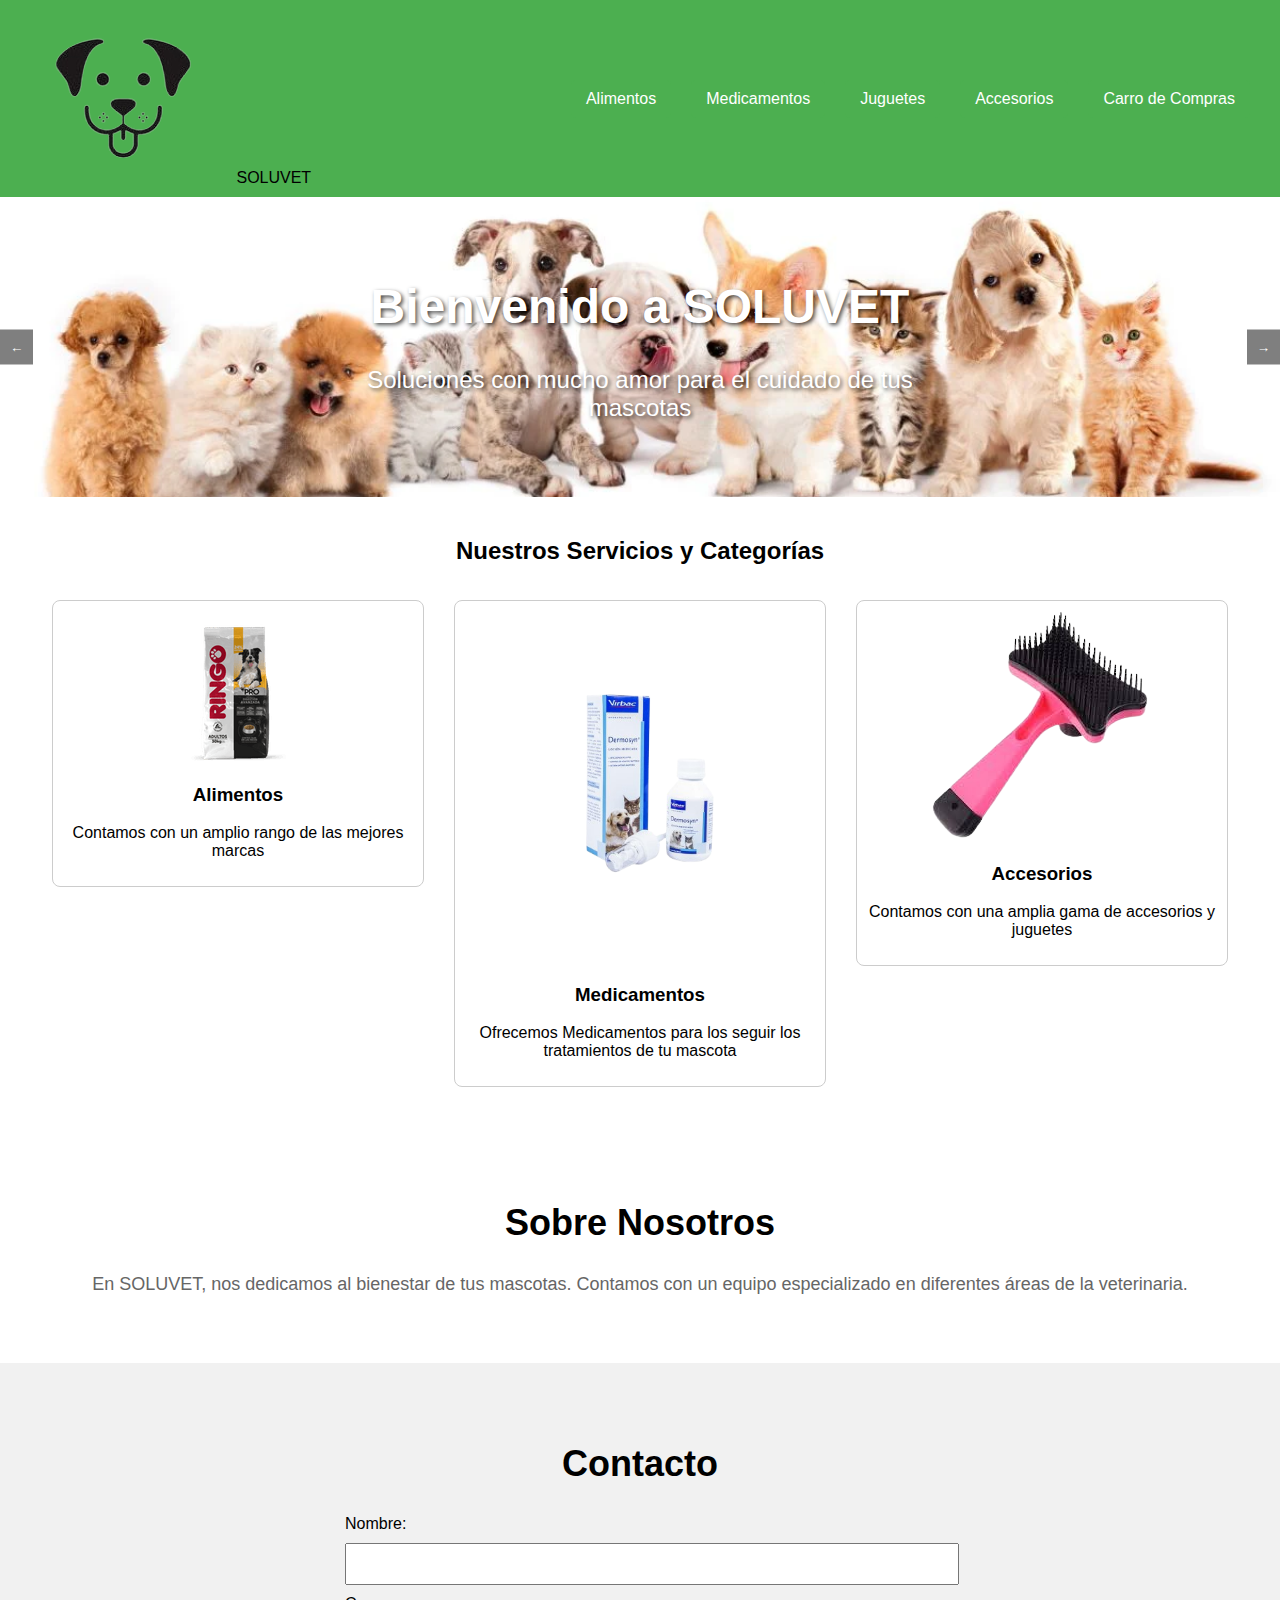
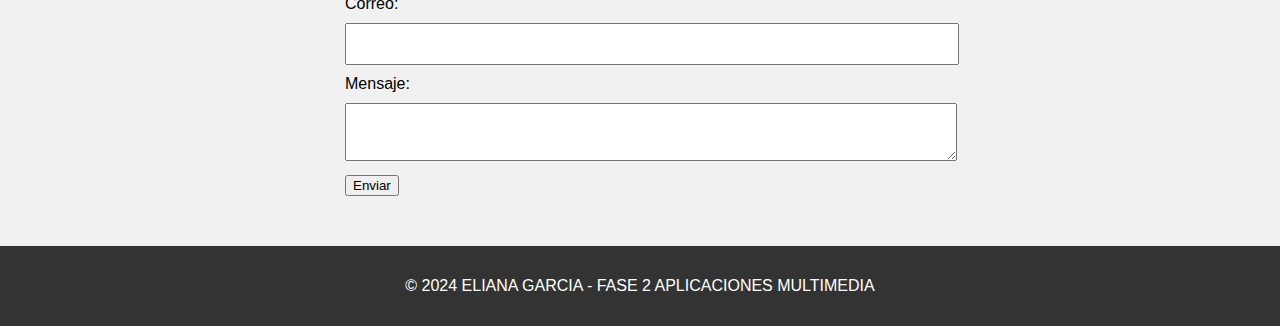
==== Index.html @ c943691d "Update Index.html" ====
<!DOCTYPE html>
<html lang="es">
<head>
    <meta charset="UTF-8">
    <meta name="viewport" content="width=device-width, initial-scale=1.0">
    <title>SOLUVET</title>
    <link rel="stylesheet" href="styles.css"> <!-- Enlace al archivo CSS externo -->
</head>
<body>

   <header>
    <div class="logo">
        <img src="Img/logo.png" alt="Logo SOLUVET">
        <span class="logo-text">SOLUVET</span>
    </div>
    <nav>
        <ul>
            <li><a href="Alimentos.html" class="button-link">Alimentos</a></li>
            <li><a href="Medicamentos.html" class="button-link">Medicamentos</a></li>
            <li><a href="Juguetes.html" class="button-link">Juguetes</a></li>
            <li><a href="Accesorios.html" class="button-link">Accesorios</a></li>
            <li><a href="Carrito.html" class="button-link">Carro de Compras</a></li>
        </ul>
    </nav>
</header>

    <!-- Banner interactivo con carrusel de imágenes -->
<div class="carousel">
    <div class="carousel-text">
        <h1>Bienvenido a SOLUVET</h1>
        <p>Soluciones con mucho amor para el cuidado de tus mascotas</p>
    </div>

    <img src="Img/Index/Banner.png" alt="Imagen del banner 1" class="active">
    <img src="Img/Index/Banner1.jpg" alt="Imagen del banner 2">
    <img src="Img/Index/Banner2.jpg" alt="Imagen del banner 3">

    <!-- Controles manuales (opcional) -->
    <div class="carousel-controls">
        <button id="prev">←</button>
        <button id="next">→</button>
    </div>
</div>

    <section id="services" class="services-section">
    <h2>Nuestros Servicios y Categorías</h2>
    <div class="services-container">
        <div class="service">
            <img src="Img/Index/Ringo.png" alt="Alimentos">
            <h3>Alimentos</h3>
            <p>Contamos con un amplio rango de las mejores marcas</p>
        </div>
        <div class="service">
            <img src="Img/Index/Medicamento.png" alt="Medicamentos">
            <h3>Medicamentos</h3>
            <p>Ofrecemos Medicamentos para los seguir los tratamientos de tu mascota</p>
        </div>
        <div class="service">
            <img src="Img/Index/accesorio.png" alt="Cuidado">
            <h3>Accesorios</h3>
            <p>Contamos con una amplia gama de accesorios y juguetes</p>
        </div>
    </div>
</section>

    <!-- Nosotros -->
    <section id="about" class="about-section">
        <h2>Sobre Nosotros</h2>
        <p>En SOLUVET, nos dedicamos al bienestar de tus mascotas. Contamos con un equipo especializado en diferentes áreas de la veterinaria.</p>
    </section>

    <!-- Contacto -->
    <section id="contact" class="contact-section">
        <h2>Contacto</h2>
        <form action="#">
            <label for="name">Nombre:</label>
            <input type="text" id="name" name="name" required>
            
            <label for="email">Correo:</label>
            <input type="email" id="email" name="email" required>

            <label for="message">Mensaje:</label>
            <textarea id="message" name="message" required></textarea>

            <button type="submit">Enviar</button>
        </form>
    </section>

    <!-- Footer -->
    <footer>
        <p>© 2024 ELIANA GARCIA - FASE 2 APLICACIONES MULTIMEDIA</p>
    </footer>

    <script src="cart.js"></script> <!-- Enlace al archivo JS externo -->
</body>
</html>
---- styles.css ----
/* Estilos generales */
body {
    overflow-x: hidden;
    font-family: Arial, sans-serif;
    margin: 0;
    padding: 0;
    box-sizing: border-box;
}

/* Encabezado */
header {
    display: flex;
    justify-content: space-between;
    align-items: center;
    padding: 10px 20px;
    background-color: #4CAF50;
}

.logo img {
    max-width: 100%;
    height: auto;
}

nav ul {
    display: flex;
    list-style: none;
    padding: 0;
    margin: 0;
}

nav ul li {
    margin: 0 10px;
}

.button-link {
    display: inline-block;
    padding: 10px 15px;
    background-color: #4CAF50;
    color: white;
    text-decoration: none;
    border-radius: 5px;
    transition: background-color 0.3s ease;
}

.button-link:hover {
    background-color: #45a049;
}

/* Media Queries */
@media (max-width: 768px) {
    nav ul {
        flex-direction: column;
        align-items: center;
    }
    nav ul li {
        margin: 5px 0;
    }
}

/* Banner principal */
.main-banner {
    background: url('Img/Index/Banner.png') no-repeat center center;
    background-size: cover;
    text-align: center;
    padding: 150px 0;
    color: rgb(16, 15, 15);
}

.main-banner h1 {
    font-size: 48px;
    margin: 0;
}

.main-banner p {
    font-size: 24px;
}

/* Botones primarios */
.btn-primary, .btn-cart, .btn-checkout {
    background-color: #FF9800;
    color: white;
    padding: 10px 20px;
    border-radius: 5px;
    text-decoration: none;
    cursor: pointer;
    transition: background-color 0.3s ease;
}

.btn-primary:hover, .btn-cart:hover, .btn-checkout:hover {
    background-color: #E67E22;
}

/* Servicios */
.services-section {
    padding: 20px;
    text-align: center; /* Centra el texto en la sección */
}

.services-container {
    display: flex; /* Utiliza flexbox */
    justify-content: center; /* Centra los elementos hijos horizontalmente */
    align-items: flex-start; /* Alinea los elementos desde la parte superior */
    flex-wrap: wrap; /* Permite que los elementos se ajusten a la siguiente fila si es necesario */
}

.service {
    margin: 15px; /* Espacio entre cada servicio */
    padding: 10px;
    border: 1px solid #ccc;
    border-radius: 8px;
    transition: box-shadow 0.3s;
    width: 30%; /* Controla el ancho de cada tarjeta */
    box-sizing: border-box; /* Incluye el padding y el borde en el ancho */
}

.service img {
    max-width: 100%; /* Las imágenes ocupan el 100% del ancho de la tarjeta */
    height: auto; /* Mantiene la proporción de la imagen */
    border-radius: 5px;
}

/* Media query para dispositivos móviles */
@media (max-width: 768px) {
    .service {
        width: 90%; /* Ampliar el ancho en pantallas más pequeñas */
    }
}

/* Sobre nosotros */
.about-section {
    padding: 50px;
    background-color: #fff;
    text-align: center;
}

.about-section h2 {
    font-size: 36px;
}

.about-section p {
    font-size: 18px;
    color: #666;
}

/* Contacto */
.contact-section {
    padding: 50px;
    background-color: #f1f1f1;
}

.contact-section h2 {
    font-size: 36px;
    text-align: center;
    margin-bottom: 30px;
}

.contact-section form {
    width: 50%;
    margin: 0 auto;
}

.contact-section input, .contact-section textarea {
    width: 100%;
    padding: 10px;
    margin: 10px 0;
    font-size: 16px;
}

/* Footer */
footer {
    background-color: #333;
    color: white;
    text-align: center;
    padding: 15px 0;
}

/* Estilos de productos, accesorios, medicamentos y juguetes */
.products-container, .accessories-container, .medications-container, .toys-container {
    display: flex;
    justify-content: space-between;
    flex-wrap: wrap;
    gap: 20px;
}

.product, .accessory, .medication, .toy {
    width: 45%;
    background-color: #fff;
    border: 1px solid #ddd;
    padding: 20px;
    text-align: center;
    border-radius: 5px;
    box-shadow: 0 2px 5px rgba(0, 0, 0, 0.1);
}

/* Estilos de texto para productos */
.product h3, .accessory h3, .medication h3, .toy h3 {
    font-size: 20px;
    margin-top: 15px;
}

.product .price, .accessory .price, .medication .price, .toy .price {
    font-size: 18px;
    color: #4CAF50;
    margin: 10px 0;
}

/* Carrusel */
.carousel {
    position: relative;
    width: 100%;
    height: 300px;
    overflow: hidden;
}

.carousel img {
    width: 100%;
    height: 100%;
    object-fit: cover;
    position: absolute;
    left: 100%;
    transition: left 1s ease-in-out;
}

.carousel img.active {
    left: 0;
}

.carousel-text {
    position: absolute;
    top: 50%;
    left: 50%;
    transform: translate(-50%, -50%);
    color: white;
    text-align: center;
    z-index: 2;
}

.carousel-text h1 {
    font-size: 3rem;
    text-shadow: 2px 2px 4px rgba(0, 0, 0, 0.7);
}

.carousel-text p {
    font-size: 1.5rem;
    text-shadow: 2px 2px 4px rgba(0, 0, 0, 0.7);
}

/* Controles del carrusel */
.carousel-controls {
    position: absolute;
    top: 50%;
    width: 100%;
    display: flex;
    justify-content: space-between;
    transform: translateY(-50%);
}

.carousel-controls button {
    background-color: rgba(0, 0, 0, 0.5);
    color: white;
    padding: 10px;
    border: none;
    cursor: pointer;
}

.carousel-controls button:hover {
    background-color: rgba(0, 0, 0, 0.8);
}
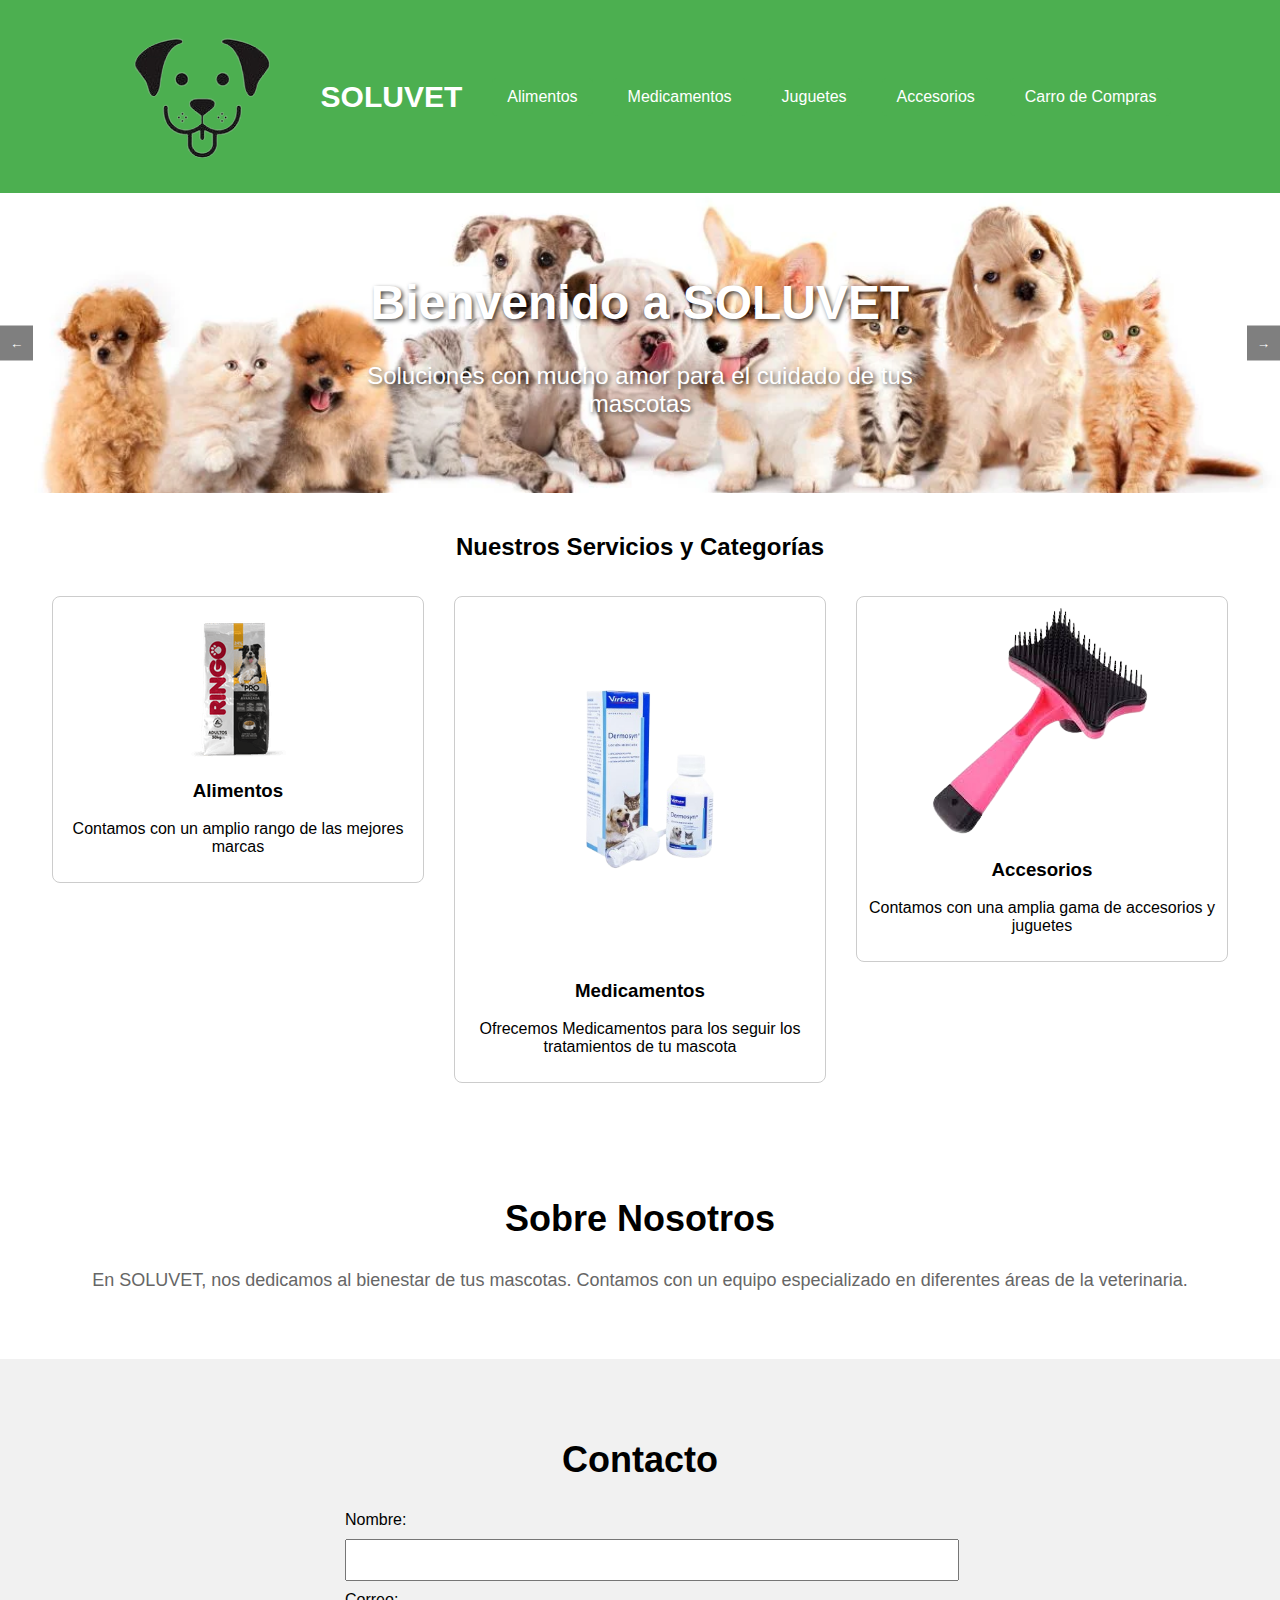
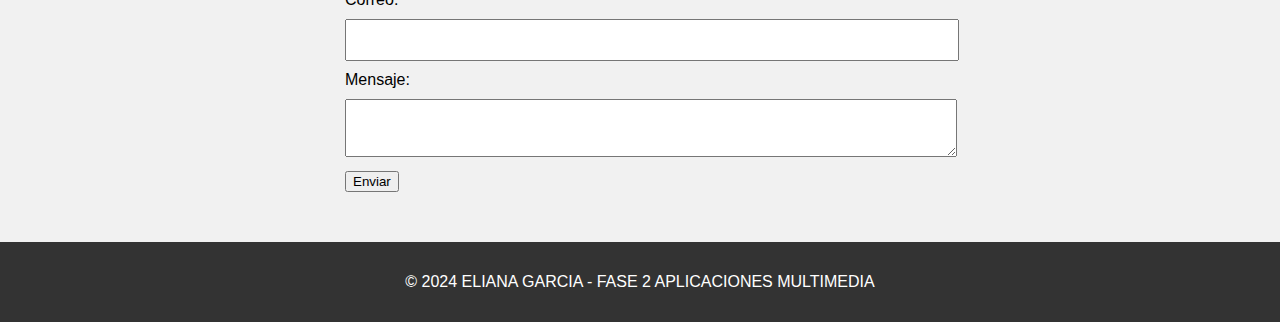
==== commit 79deab37: "Update Index.html" ====
--- a/Index.html
+++ b/Index.html
@@ -11,7 +11,7 @@
    <header>
     <div class="logo">
         <img src="Img/logo.png" alt="Logo SOLUVET">
-        <span class="logo-text">SOLUVET</span>
+        <span class="logo-text">SOLUVET</span> <!-- Añadir texto al lado del logo -->
     </div>
     <nav>
         <ul>
--- a/styles.css
+++ b/styles.css
@@ -7,18 +7,30 @@
     box-sizing: border-box;
 }
 
-/* Encabezado */
 header {
     display: flex;
-    justify-content: space-between;
-    align-items: center;
-    padding: 10px 20px;
+    justify-content: center; /* Centra horizontalmente todo el contenido del encabezado */
+    align-items: center; /* Centra verticalmente */
+    padding: 10px 15px;
     background-color: #4CAF50;
 }
 
+.logo {
+    display: flex;
+    align-items: center; /* Centra verticalmente el texto con el logo */
+    margin-right: 20px; /* Espacio entre el logo y el menú de navegación */
+}
+
 .logo img {
-    max-width: 100%;
-    height: auto;
+    max-width: 80%; /* Disminuir el tamaño del logo, ajusta el porcentaje según sea necesario */
+    height: auto; /* Mantiene la proporción de la imagen */
+    margin-right: 10px; /* Espacio entre la imagen y el texto */
+}
+
+.logo-text {
+    font-size: 30px; /* Aumenta el tamaño de la fuente del texto */
+    color: white; /* Color del texto, ajusta según necesites */
+    font-weight: bold; /* Grosor de la fuente */
 }
 
 nav ul {
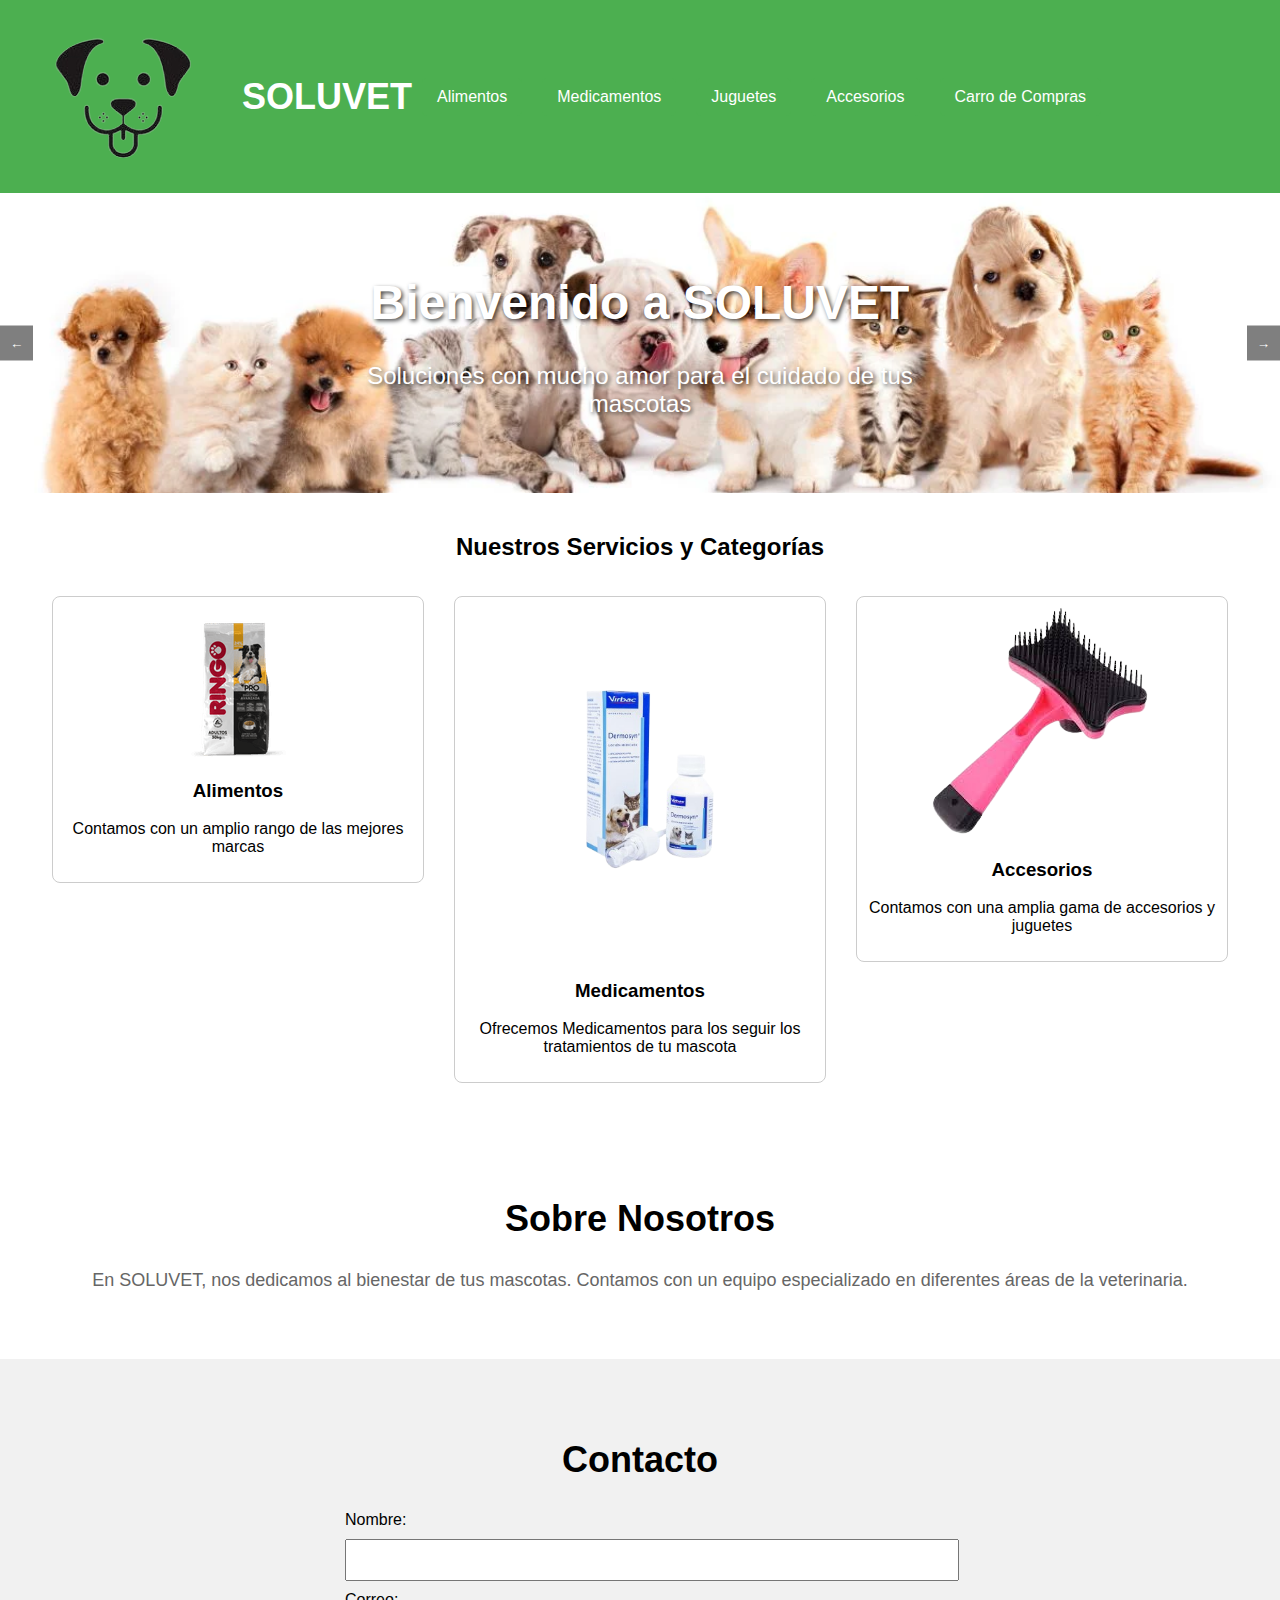
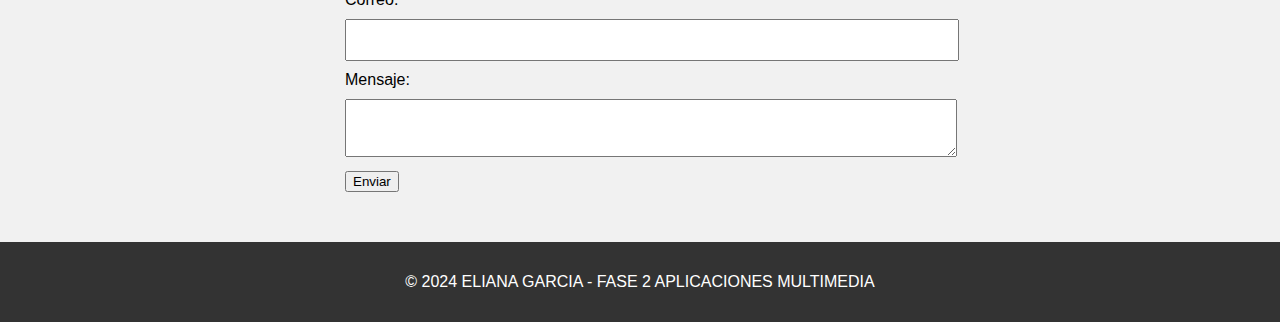
==== commit 600371c6: "Update Index.html" ====
--- a/Index.html
+++ b/Index.html
@@ -23,6 +23,7 @@
         </ul>
     </nav>
 </header>
+
 
     <!-- Banner interactivo con carrusel de imágenes -->
 <div class="carousel">
--- a/styles.css
+++ b/styles.css
@@ -8,30 +8,30 @@
 }
 
 header {
-    display: flex;
-    justify-content: center; /* Centra horizontalmente todo el contenido del encabezado */
-    align-items: center; /* Centra verticalmente */
-    padding: 10px 15px;
+    display: flex; /* Mantener el flexbox para el encabezado */
+    justify-content: flex-start; /* Alinear elementos al inicio (izquierda) */
+    align-items: center; /* Centrar verticalmente */
+    padding: 10px 20px;
     background-color: #4CAF50;
 }
 
 .logo {
-    display: flex;
-    align-items: center; /* Centra verticalmente el texto con el logo */
-    margin-right: 20px; /* Espacio entre el logo y el menú de navegación */
+    display: flex; /* Asegúrate de que el logo y el texto estén en línea */
+    align-items: center; /* Centrar verticalmente */
 }
 
 .logo img {
-    max-width: 80%; /* Disminuir el tamaño del logo, ajusta el porcentaje según sea necesario */
-    height: auto; /* Mantiene la proporción de la imagen */
+    max-width: 70%; /* Disminuir el tamaño del logo */
+    height: auto; /* Mantener la proporción */
     margin-right: 10px; /* Espacio entre la imagen y el texto */
 }
 
 .logo-text {
-    font-size: 30px; /* Aumenta el tamaño de la fuente del texto */
+    font-size: 36px; /* Aumentar el tamaño de la fuente del texto */
     color: white; /* Color del texto, ajusta según necesites */
     font-weight: bold; /* Grosor de la fuente */
 }
+
 
 nav ul {
     display: flex;
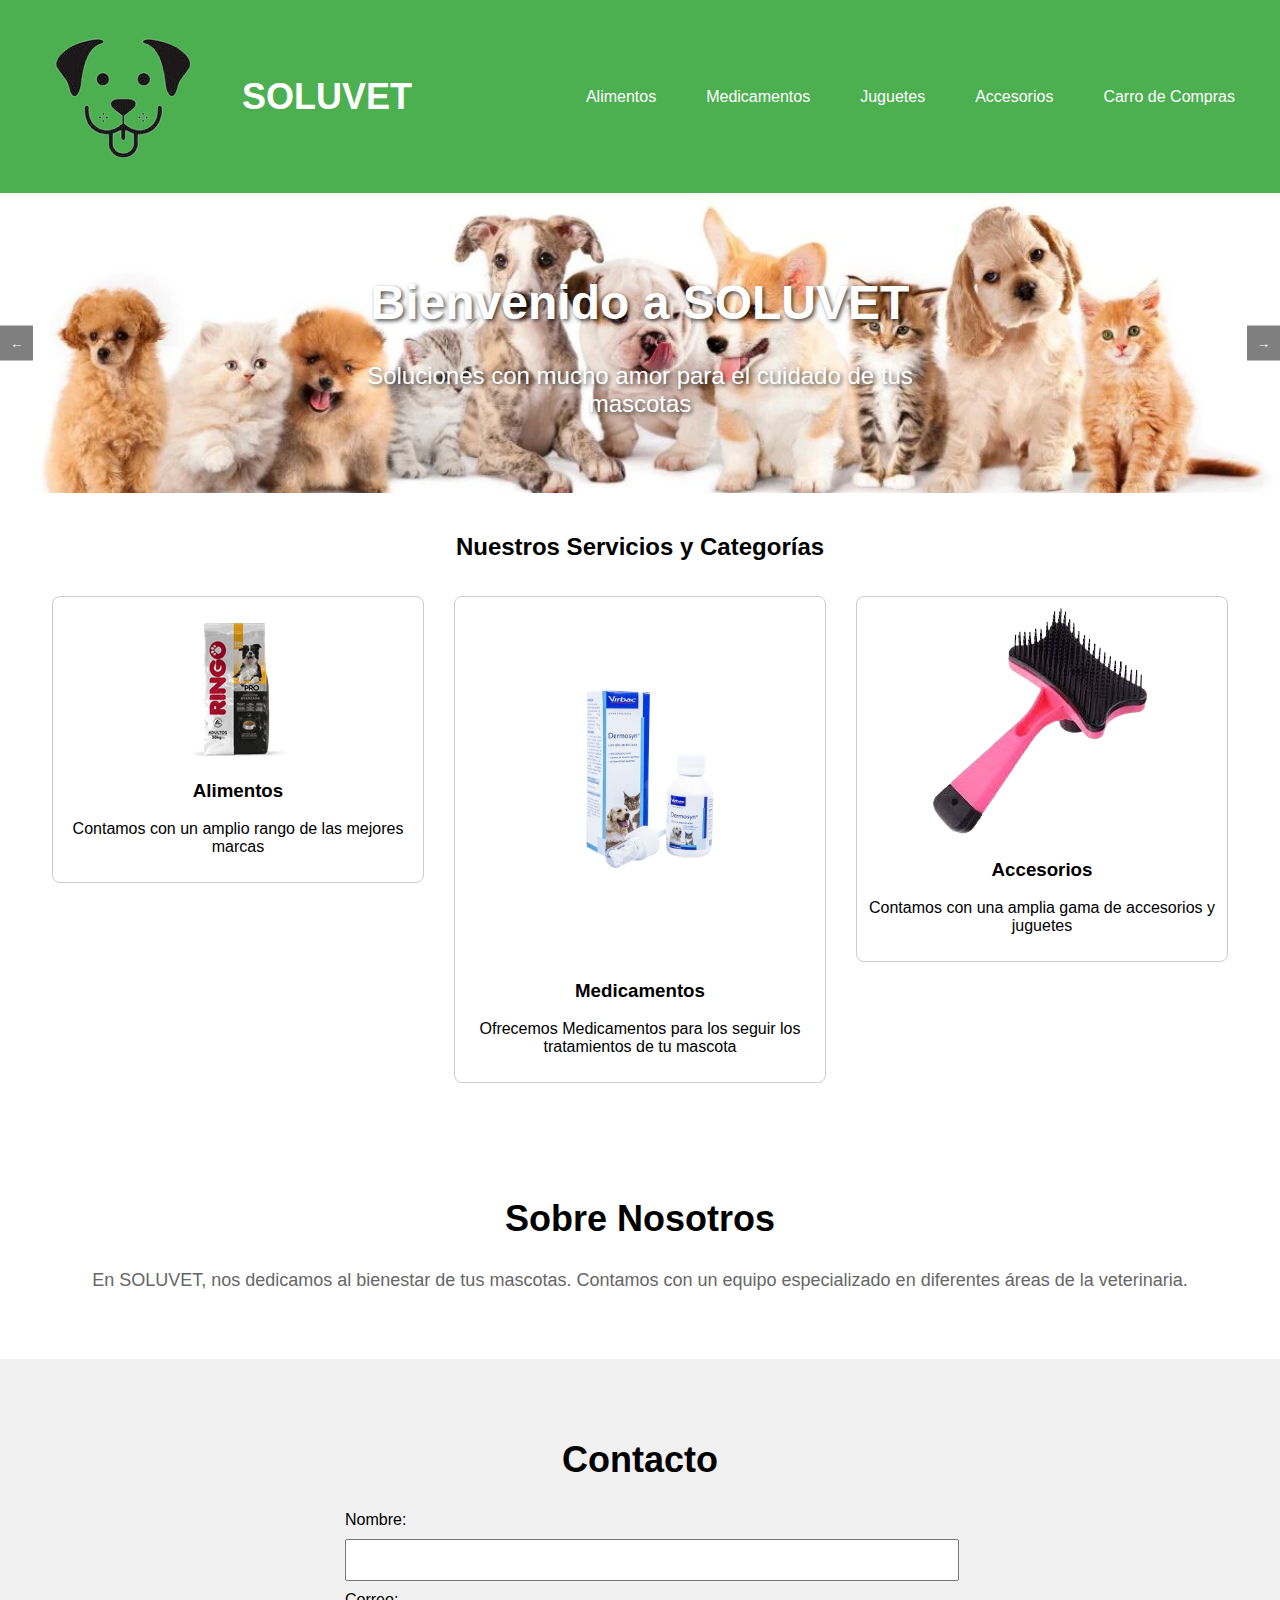
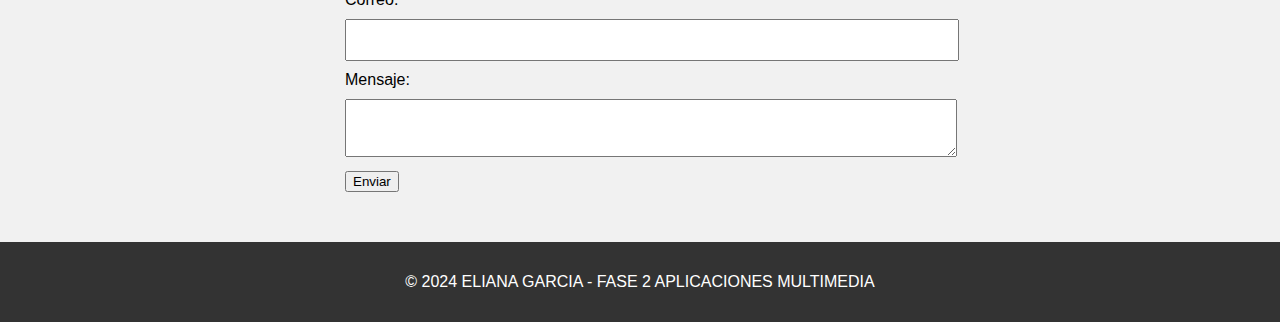
==== commit c954b9b7: "Update Index.html" ====
--- a/Index.html
+++ b/Index.html
@@ -11,7 +11,7 @@
    <header>
     <div class="logo">
         <img src="Img/logo.png" alt="Logo SOLUVET">
-        <span class="logo-text">SOLUVET</span> <!-- Añadir texto al lado del logo -->
+        <span class="logo-text">SOLUVET</span> <!-- Texto al lado del logo -->
     </div>
     <nav>
         <ul>
--- a/styles.css
+++ b/styles.css
@@ -9,7 +9,7 @@
 
 header {
     display: flex; /* Mantener el flexbox para el encabezado */
-    justify-content: flex-start; /* Alinear elementos al inicio (izquierda) */
+    justify-content: space-between; /* Espacio entre el logo y los botones de navegación */
     align-items: center; /* Centrar verticalmente */
     padding: 10px 20px;
     background-color: #4CAF50;
@@ -21,17 +21,21 @@
 }
 
 .logo img {
-    max-width: 70%; /* Disminuir el tamaño del logo */
+    max-width: 60%; /* Disminuir el tamaño del logo */
     height: auto; /* Mantener la proporción */
     margin-right: 10px; /* Espacio entre la imagen y el texto */
 }
 
 .logo-text {
     font-size: 36px; /* Aumentar el tamaño de la fuente del texto */
-    color: white; /* Color del texto, ajusta según necesites */
+    color: white; /* Color del texto */
     font-weight: bold; /* Grosor de la fuente */
 }
 
+/* Estilo para el menú de navegación */
+nav {
+    margin-left: auto; /* Empujar el menú a la derecha */
+}
 
 nav ul {
     display: flex;
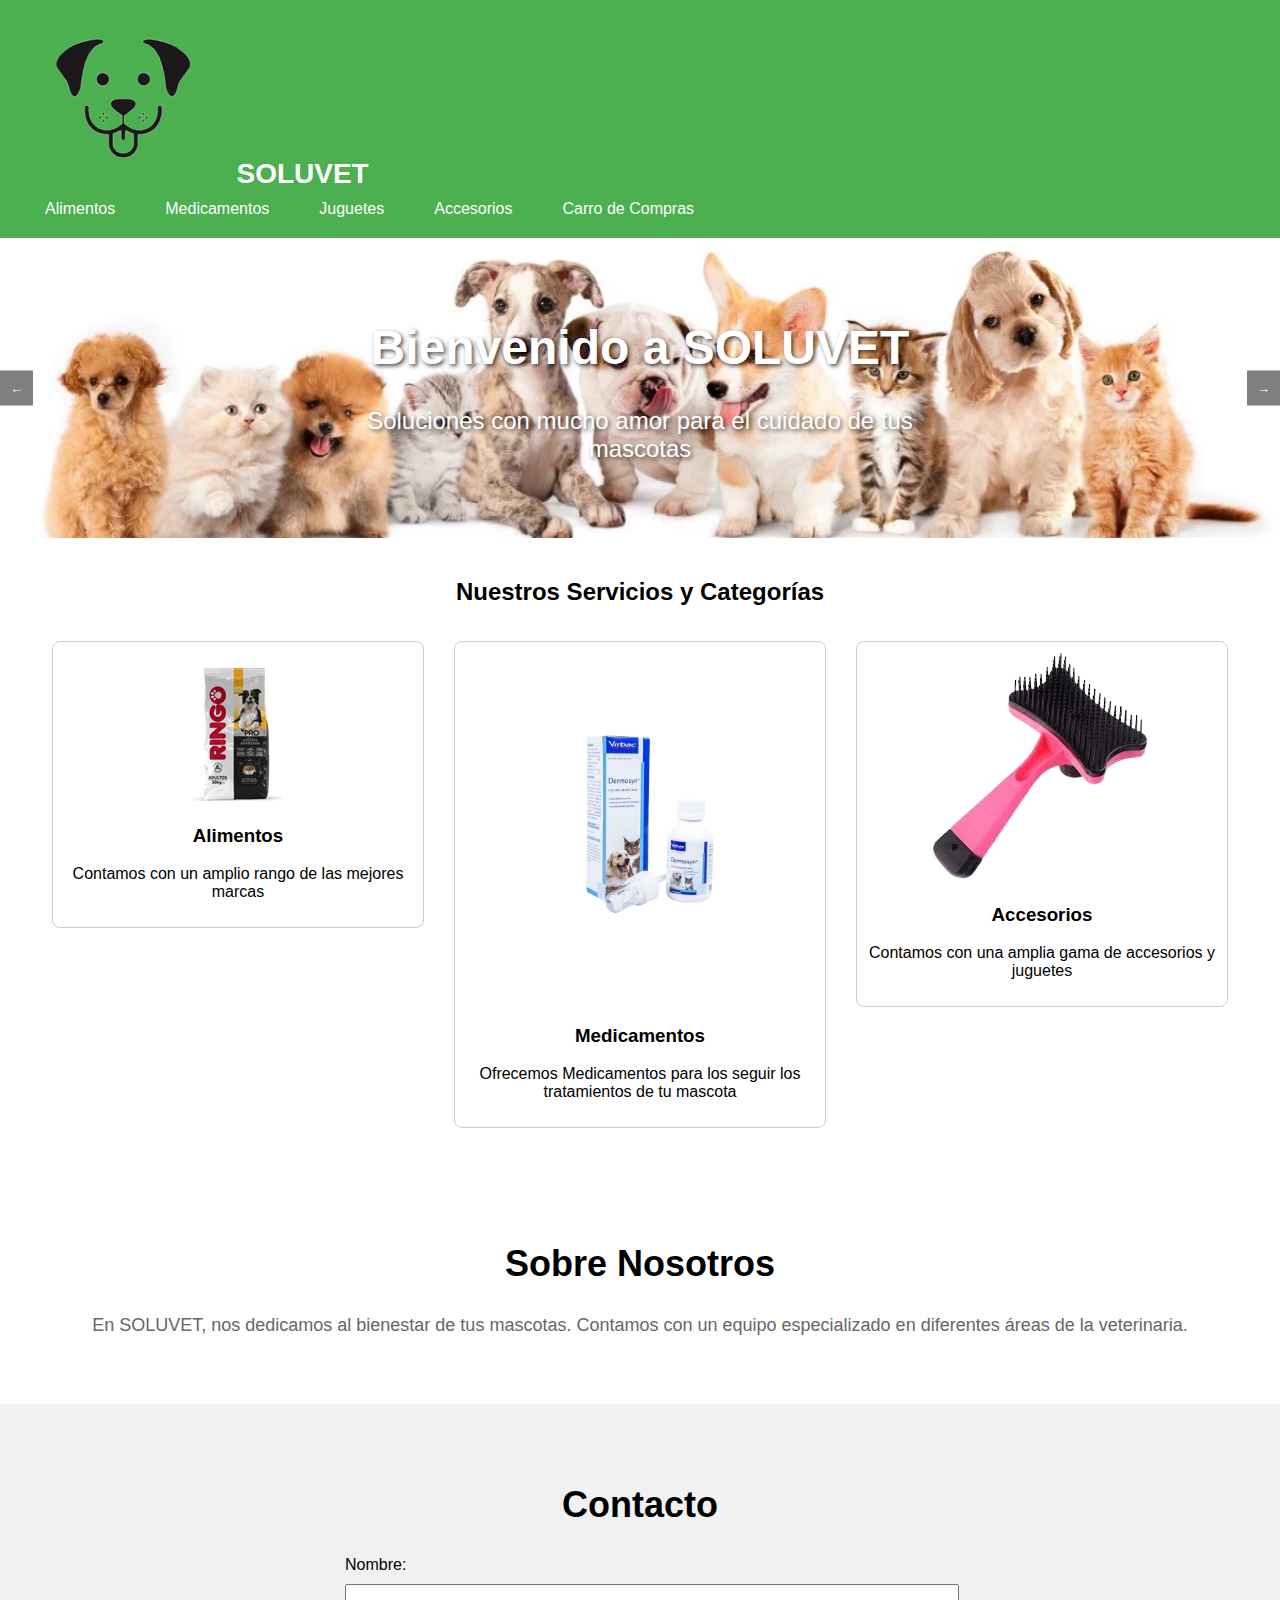
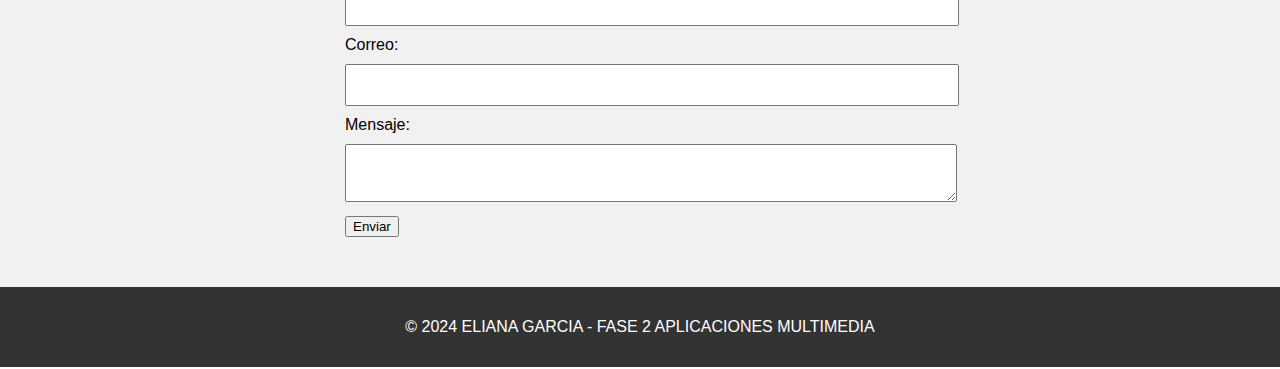
==== commit 6680ce03: "Update Index.html" ====
--- a/Index.html
+++ b/Index.html
@@ -9,20 +9,25 @@
 <body>
 
    <header>
-    <div class="logo">
-        <img src="Img/logo.png" alt="Logo SOLUVET">
-        <span class="logo-text">SOLUVET</span> <!-- Texto al lado del logo -->
+    <div class="header-container">
+        <div class="logo-container">
+            <img src="Img/logo.png" alt="Logo SOLUVET">
+            <span class="logo-text">SOLUVET</span>
+        </div>
+        <div class="nav-container">
+            <nav>
+                <ul>
+                    <li><a href="Alimentos.html" class="button-link">Alimentos</a></li>
+                    <li><a href="Medicamentos.html" class="button-link">Medicamentos</a></li>
+                    <li><a href="Juguetes.html" class="button-link">Juguetes</a></li>
+                    <li><a href="Accesorios.html" class="button-link">Accesorios</a></li>
+                    <li><a href="Carrito.html" class="button-link">Carro de Compras</a></li>
+                </ul>
+            </nav>
+        </div>
     </div>
-    <nav>
-        <ul>
-            <li><a href="Alimentos.html" class="button-link">Alimentos</a></li>
-            <li><a href="Medicamentos.html" class="button-link">Medicamentos</a></li>
-            <li><a href="Juguetes.html" class="button-link">Juguetes</a></li>
-            <li><a href="Accesorios.html" class="button-link">Accesorios</a></li>
-            <li><a href="Carrito.html" class="button-link">Carro de Compras</a></li>
-        </ul>
-    </nav>
 </header>
+
 
 
     <!-- Banner interactivo con carrusel de imágenes -->
--- a/styles.css
+++ b/styles.css
@@ -8,7 +8,7 @@
 }
 
 header {
-    display: flex; /* Mantener el flexbox para el encabezado */
+    display: flex; /* Mantiene el flexbox para el encabezado */
     justify-content: space-between; /* Espacio entre el logo y los botones de navegación */
     align-items: center; /* Centrar verticalmente */
     padding: 10px 20px;
@@ -21,13 +21,13 @@
 }
 
 .logo img {
-    max-width: 60%; /* Disminuir el tamaño del logo */
+    max-width: 50px; /* Ajusta el tamaño del logo (disminuir el tamaño) */
     height: auto; /* Mantener la proporción */
     margin-right: 10px; /* Espacio entre la imagen y el texto */
 }
 
 .logo-text {
-    font-size: 36px; /* Aumentar el tamaño de la fuente del texto */
+    font-size: 28px; /* Aumentar el tamaño de la fuente del texto */
     color: white; /* Color del texto */
     font-weight: bold; /* Grosor de la fuente */
 }
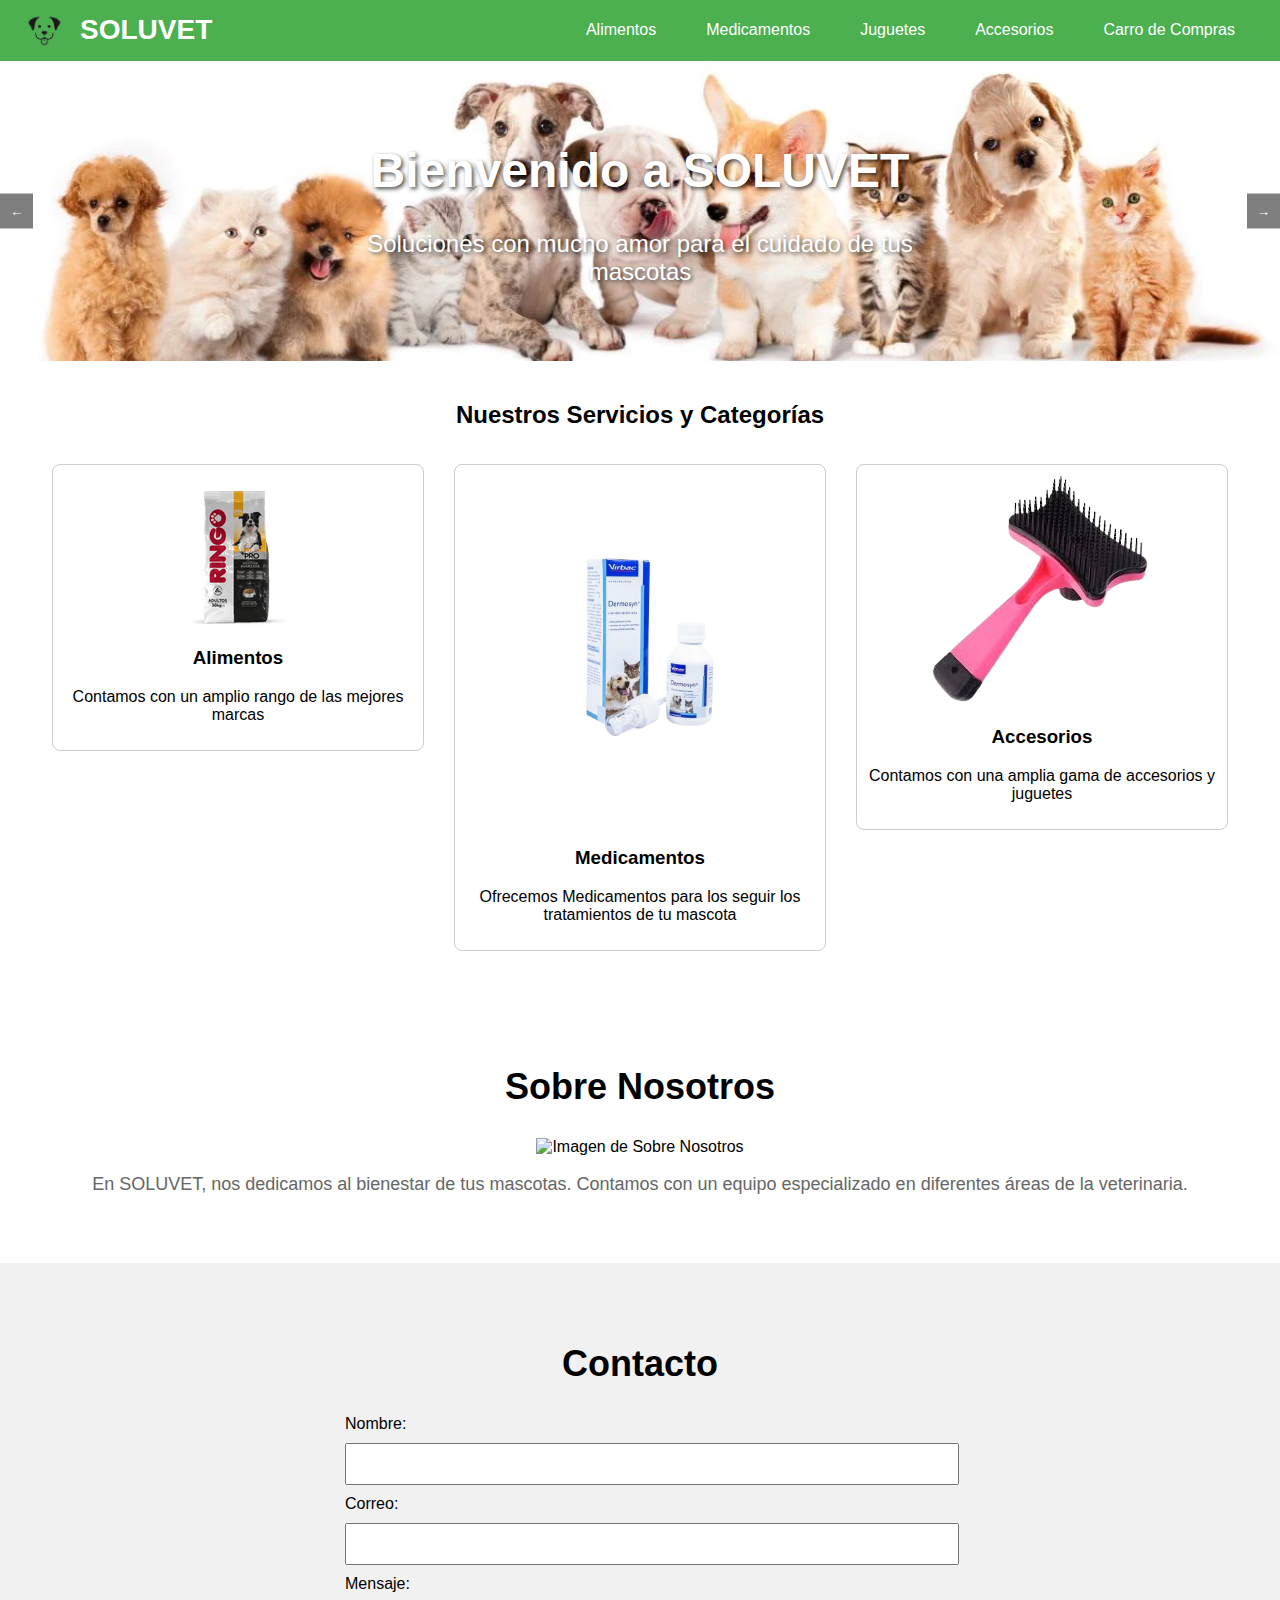
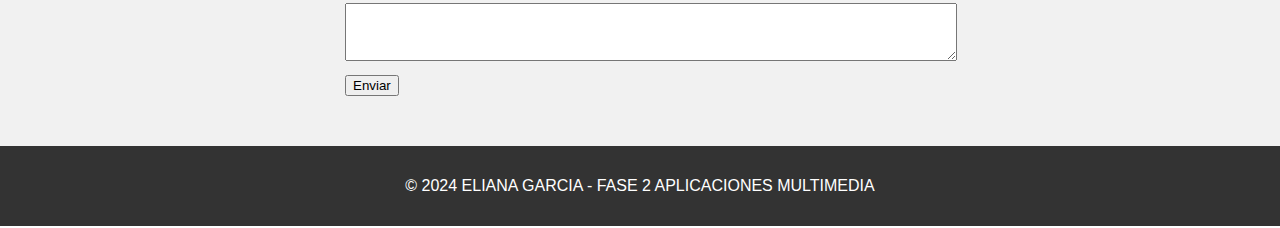
==== commit 836bfa09: "Update Index.html" ====
--- a/Index.html
+++ b/Index.html
@@ -69,11 +69,12 @@
     </div>
 </section>
 
-    <!-- Nosotros -->
-    <section id="about" class="about-section">
-        <h2>Sobre Nosotros</h2>
-        <p>En SOLUVET, nos dedicamos al bienestar de tus mascotas. Contamos con un equipo especializado en diferentes áreas de la veterinaria.</p>
-    </section>
+   <!-- Nosotros -->
+<section id="about" class="about-section">
+    <h2>Sobre Nosotros</h2>
+    <img src="Img/Index/sobre-nosotros.jpg" alt="Imagen de Sobre Nosotros" class="about-image"> <!-- Agregar la imagen aquí -->
+    <p>En SOLUVET, nos dedicamos al bienestar de tus mascotas. Contamos con un equipo especializado en diferentes áreas de la veterinaria.</p>
+</section>
 
     <!-- Contacto -->
     <section id="contact" class="contact-section">
--- a/styles.css
+++ b/styles.css
@@ -8,44 +8,46 @@
 }
 
 header {
-    display: flex; /* Mantiene el flexbox para el encabezado */
-    justify-content: space-between; /* Espacio entre el logo y los botones de navegación */
+    background-color: #4CAF50;
+    padding: 10px 20px;
+}
+
+.header-container {
+    display: flex; /* Usa flexbox para el contenedor principal */
+    justify-content: space-between; /* Espacio entre el logo y la navegación */
     align-items: center; /* Centrar verticalmente */
-    padding: 10px 20px;
-    background-color: #4CAF50;
-}
-
-.logo {
-    display: flex; /* Asegúrate de que el logo y el texto estén en línea */
-    align-items: center; /* Centrar verticalmente */
-}
-
-.logo img {
-    max-width: 50px; /* Ajusta el tamaño del logo (disminuir el tamaño) */
-    height: auto; /* Mantener la proporción */
-    margin-right: 10px; /* Espacio entre la imagen y el texto */
+}
+
+.logo-container {
+    display: flex; /* Alinea logo y texto en línea */
+    align-items: center; /* Centra verticalmente */
+}
+
+.logo-container img {
+    max-width: 50px; /* Ajusta el tamaño del logo */
+    height: auto; /* Mantiene la proporción */
+    margin-right: 10px; /* Espacio entre el logo y el texto */
 }
 
 .logo-text {
-    font-size: 28px; /* Aumentar el tamaño de la fuente del texto */
+    font-size: 28px; /* Aumenta el tamaño del texto */
     color: white; /* Color del texto */
     font-weight: bold; /* Grosor de la fuente */
 }
 
-/* Estilo para el menú de navegación */
-nav {
-    margin-left: auto; /* Empujar el menú a la derecha */
+.nav-container {
+    margin-left: auto; /* Empuja el contenedor de navegación a la derecha */
 }
 
 nav ul {
-    display: flex;
+    display: flex; /* Mantiene el menú horizontal */
     list-style: none;
     padding: 0;
     margin: 0;
 }
 
 nav ul li {
-    margin: 0 10px;
+    margin: 0 10px; /* Espacio entre los elementos de la lista */
 }
 
 .button-link {
@@ -59,8 +61,9 @@
 }
 
 .button-link:hover {
-    background-color: #45a049;
-}
+    background-color: #45a049; /* Cambio de color en hover */
+}
+
 
 /* Media Queries */
 @media (max-width: 768px) {
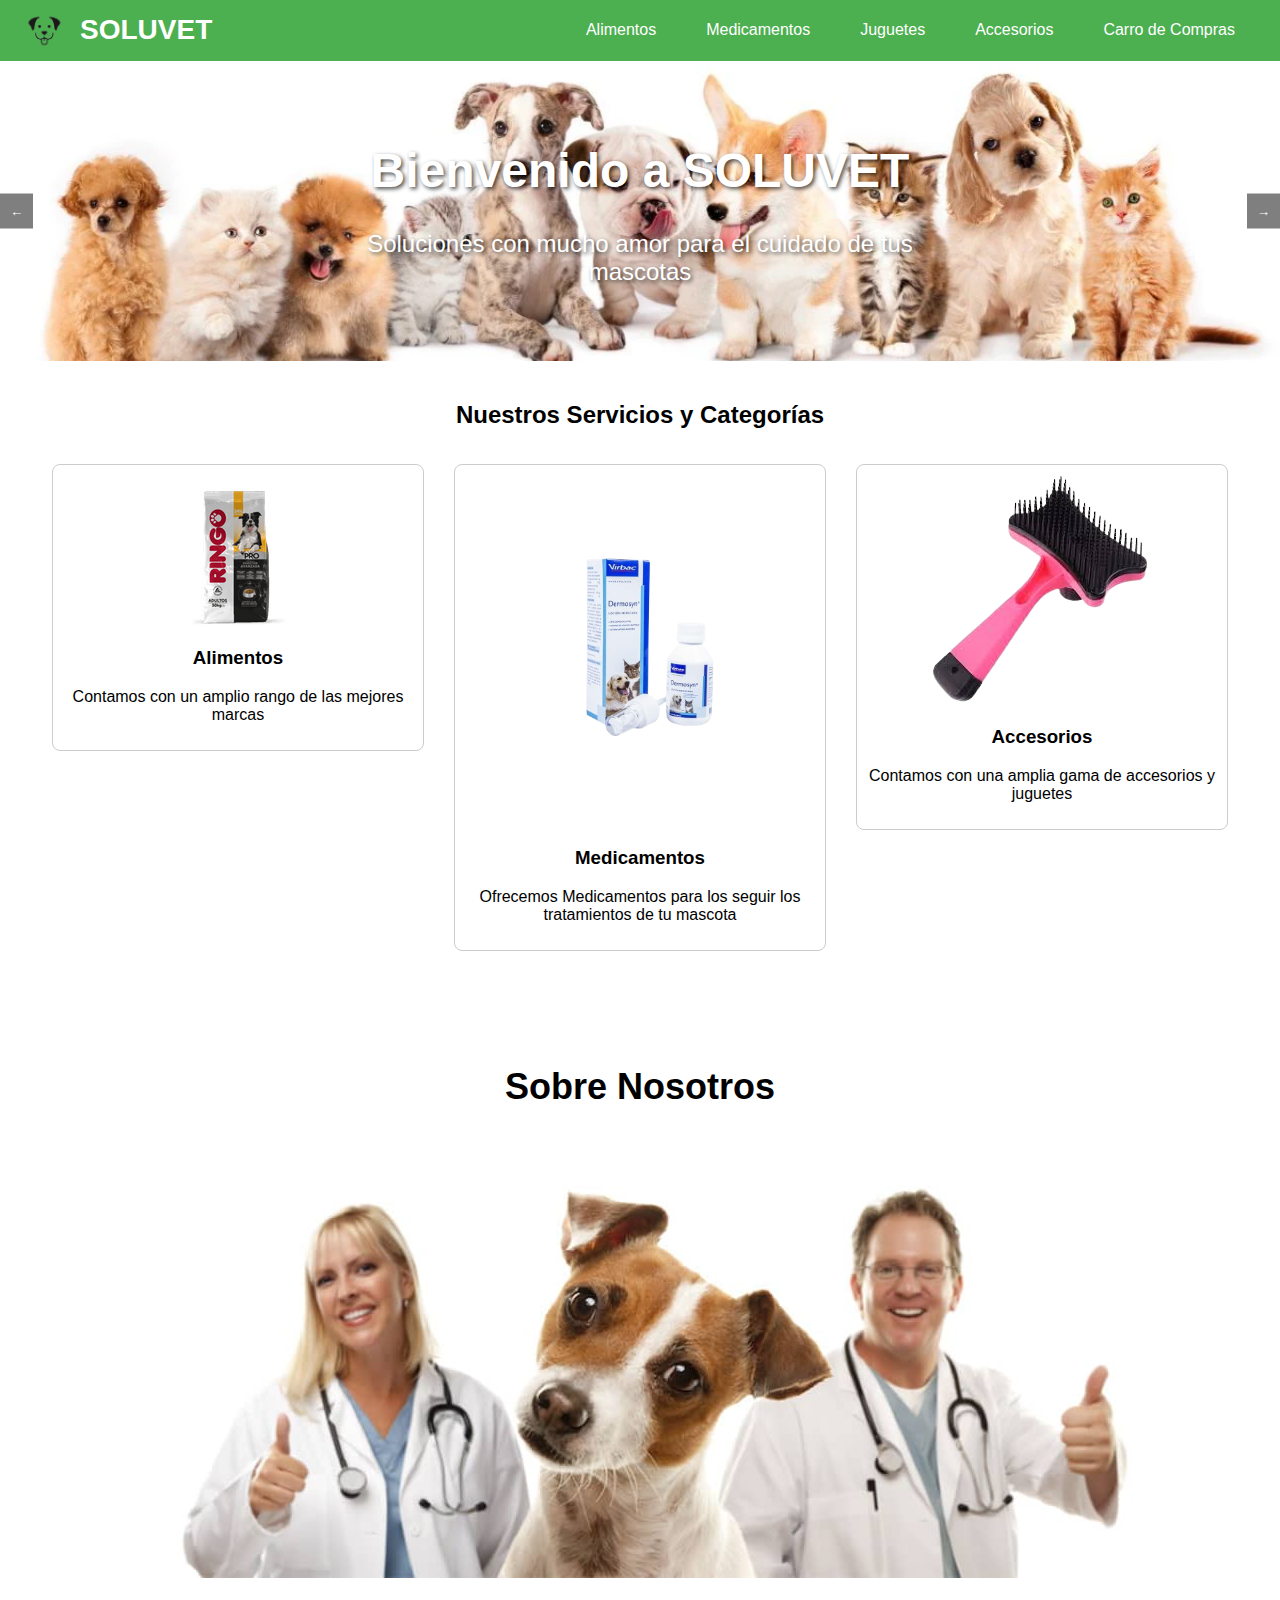
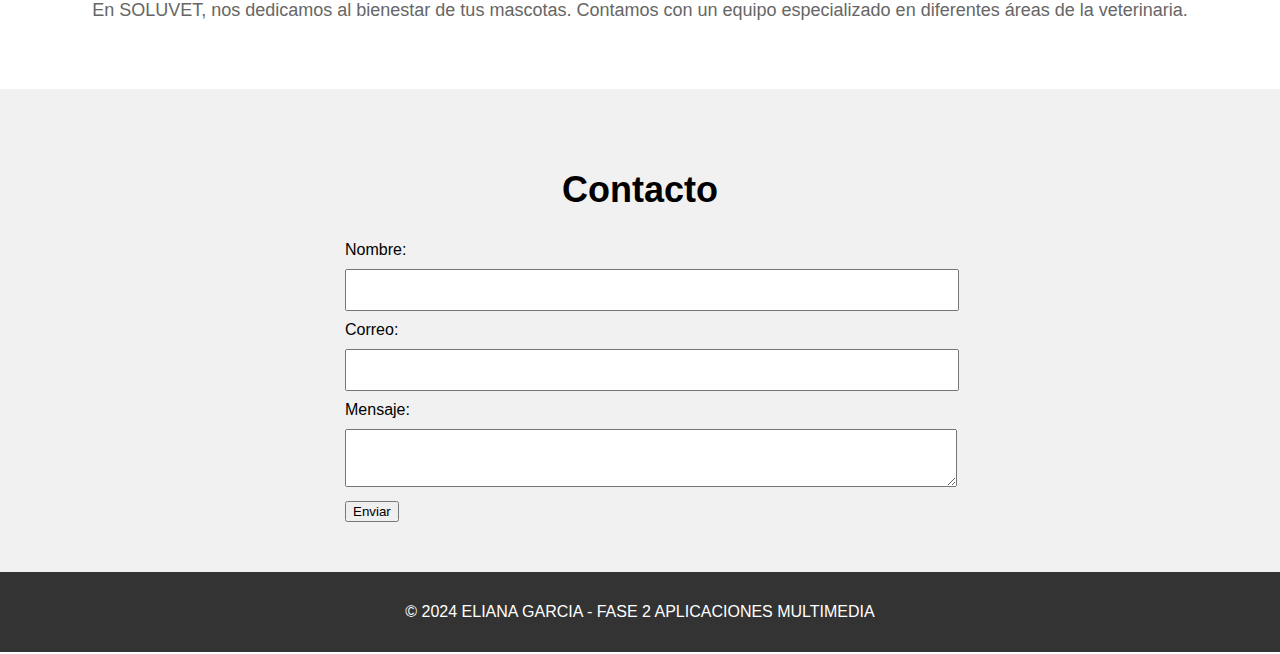
==== commit fbd22e37: "Update Index.html" ====
--- a/Index.html
+++ b/Index.html
@@ -72,7 +72,7 @@
    <!-- Nosotros -->
 <section id="about" class="about-section">
     <h2>Sobre Nosotros</h2>
-    <img src="Img/Index/sobre-nosotros.jpg" alt="Imagen de Sobre Nosotros" class="about-image"> <!-- Agregar la imagen aquí -->
+    <img src="Img/Index/nosotros.jpg" alt="Imagen de Sobre Nosotros" class="about-image"> <!-- Agregar la imagen aquí -->
     <p>En SOLUVET, nos dedicamos al bienestar de tus mascotas. Contamos con un equipo especializado en diferentes áreas de la veterinaria.</p>
 </section>
 
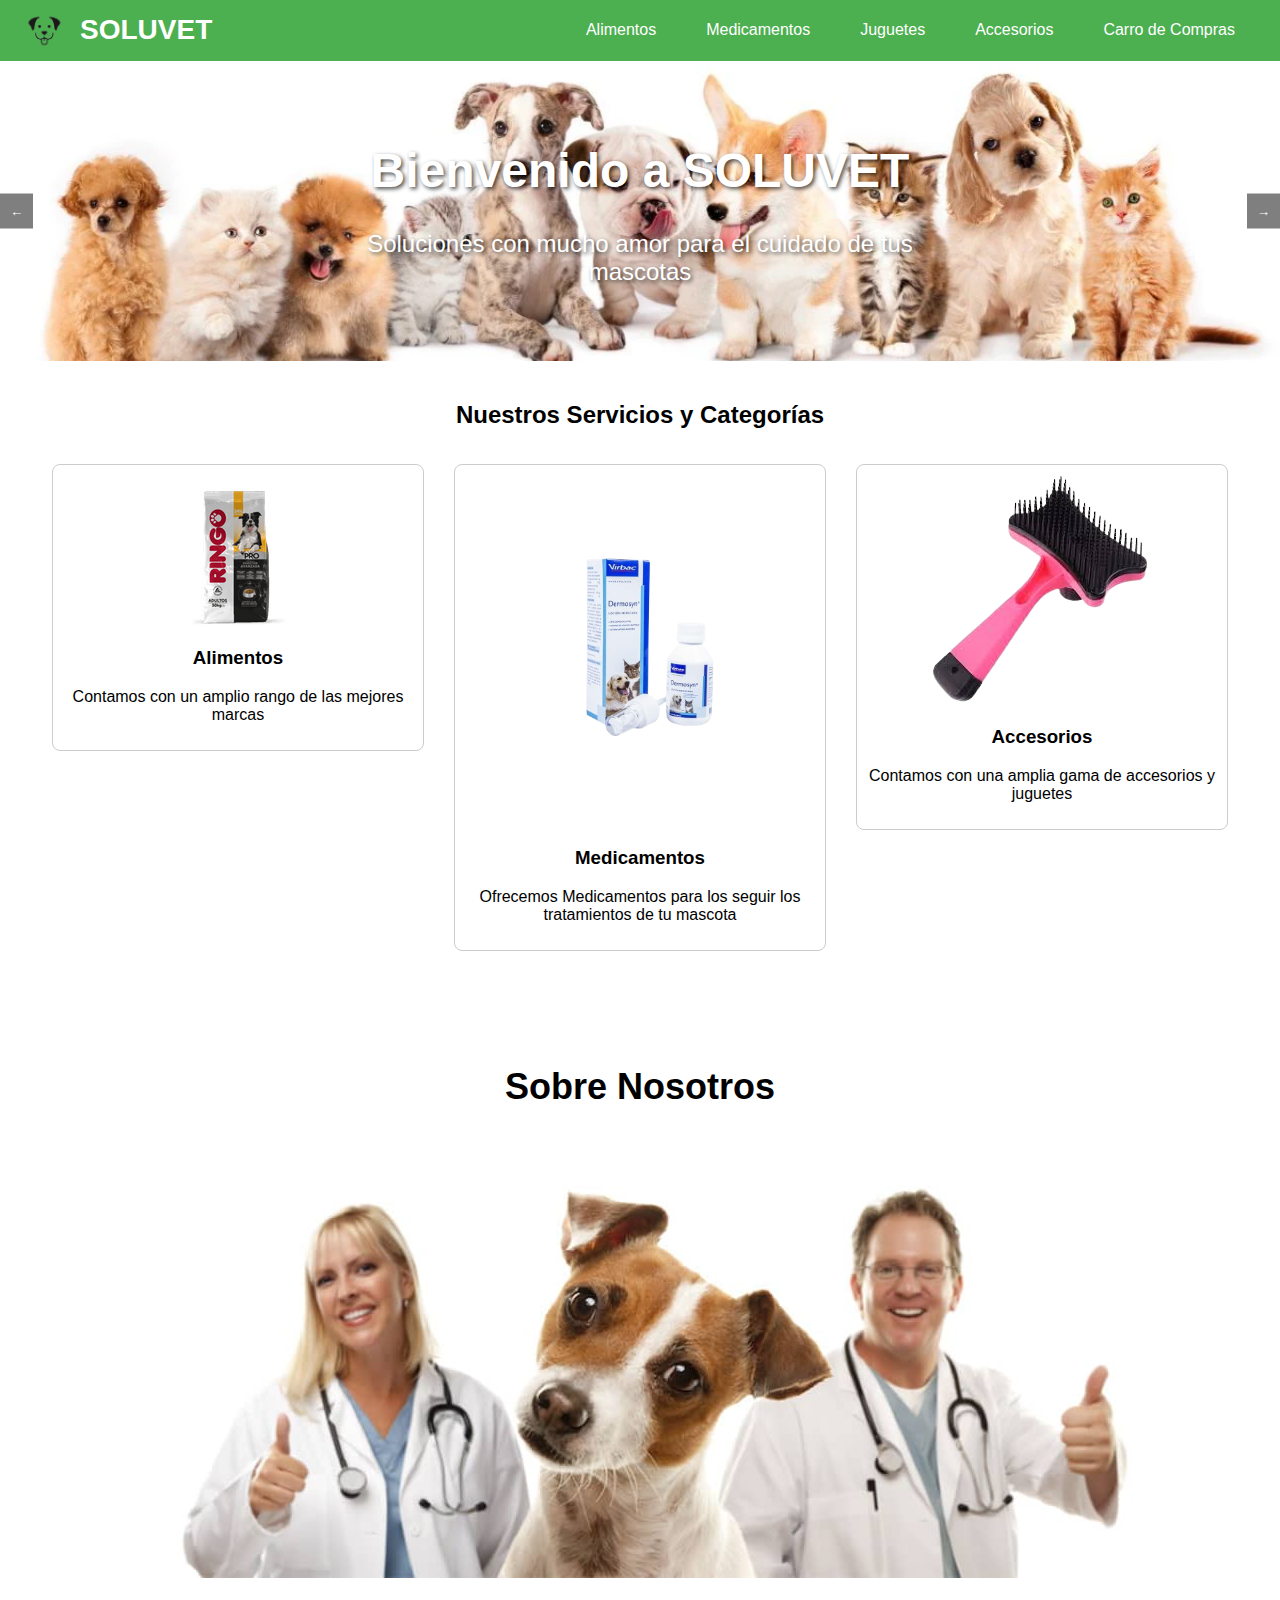
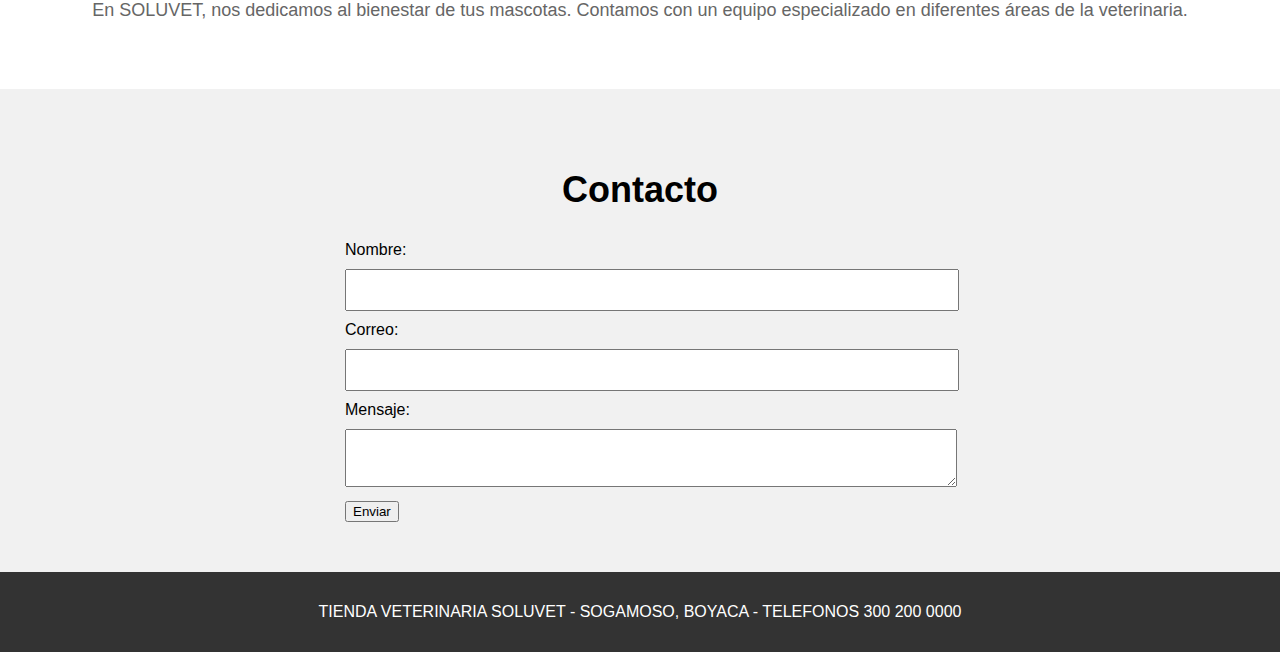
==== commit 7ac1de1d: "Update Index.html" ====
--- a/Index.html
+++ b/Index.html
@@ -95,7 +95,7 @@
 
     <!-- Footer -->
     <footer>
-        <p>© 2024 ELIANA GARCIA - FASE 2 APLICACIONES MULTIMEDIA</p>
+        <p>TIENDA VETERINARIA SOLUVET - SOGAMOSO, BOYACA - TELEFONOS 300 200 0000 </p>
     </footer>
 
     <script src="cart.js"></script> <!-- Enlace al archivo JS externo -->
